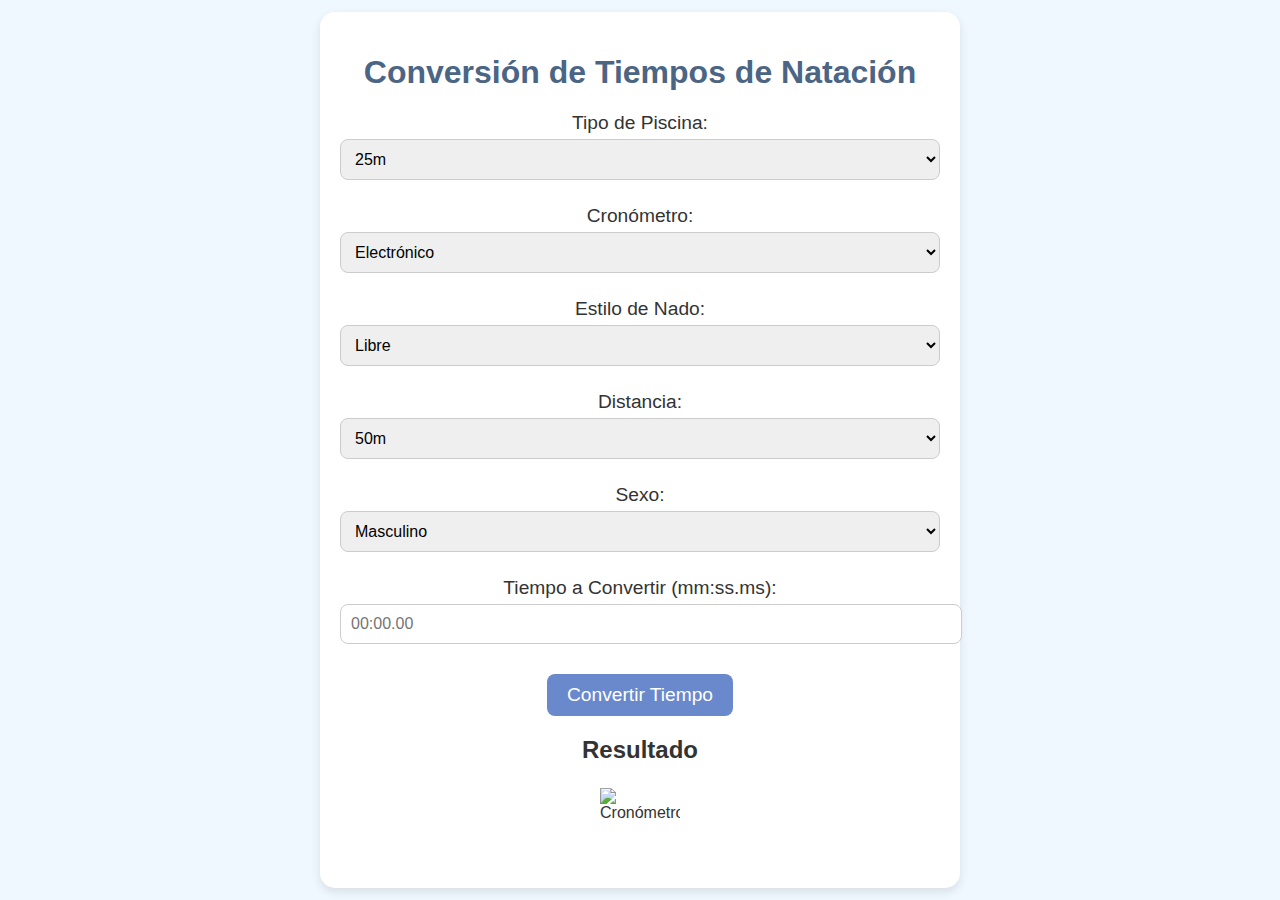
==== index.html @ d99a301a "Inicio 24/09" ====
<!DOCTYPE html>
<html lang="es">
<head>
    <meta charset="UTF-8">
    <meta name="viewport" content="width=device-width, initial-scale=1.0">
    <title>Conversor de Tiempos Natación</title>
    <link rel="stylesheet" href="styles.css">
</head>
<body>

    <div class="container">
        <h1>Conversión de Tiempos de Natación</h1>

        <!-- Selección de piscina -->
        <label for="poolType">Tipo de Piscina:</label>
        <select id="poolType">
            <option value="25to50">25m</option>
            <option value="50to25">50m</option>
        </select>

        <!-- Selección de cronómetro -->
        <label for="timerType">Cronómetro:</label>
        <select id="timerType">
            <option value="electronico">Electrónico</option>
            <option value="manual">Manual</option>
        </select>

        <!-- Selección de estilo de nado -->
        <label for="swimStyle">Estilo de Nado:</label>
        <select id="swimStyle" onchange="updateDistances()">
            <option value="libre">Libre</option>
            <option value="espalda">Espalda</option>
            <option value="braza">Braza</option>
            <option value="mariposa">Mariposa</option>
            <option value="estilos">Estilos Mixtos</option>
        </select>

        <!-- Selección de distancia -->
        <label for="distance">Distancia:</label>
        <select id="distance">
            <option value="50">50m</option>
            <option value="100">100m</option>
            <option value="200">200m</option>
            <option value="400">400m</option>
            <option value="800">800m</option>
            <option value="1500">1500m</option>
        </select>

        <!-- Selección de sexo -->
        <label for="gender">Sexo:</label>
        <select id="gender">
            <option value="masculino">Masculino</option>
            <option value="femenino">Femenino</option>
        </select>

        <!-- Campo de tiempo a convertir -->
        <label for="inputTime">Tiempo a Convertir (mm:ss.ms):</label>
        <input type="text" id="inputTime" placeholder="00:00.00">

        <!-- Botón de conversión -->
        <button onclick="convertTime()">Convertir Tiempo</button>

        <!-- Resultado -->
        <h2>Resultado</h2>
        <p id="result"></p>

        <!-- Imagen decorativa -->
        <div class="img-container">
            <img src="https://img.icons8.com/doodle/48/000000/stopwatch.png" alt="Cronómetro">
        </div>
    </div>

    <script src="script.js"></script>
    <script type="module">
        // Import the functions you need from the SDKs you need
        import { initializeApp } from "https://www.gstatic.com/firebasejs/10.13.2/firebase-app.js";
        import { getAnalytics } from "https://www.gstatic.com/firebasejs/10.13.2/firebase-analytics.js";
        // TODO: Add SDKs for Firebase products that you want to use
        // https://firebase.google.com/docs/web/setup#available-libraries
      
        // Your web app's Firebase configuration
        // For Firebase JS SDK v7.20.0 and later, measurementId is optional
        const firebaseConfig = {
          apiKey: "AIzaSyC96WmzaCuKKCRHSqmA12LIUdlZ4lB623M",
          authDomain: "conversionmarcasnatacion.firebaseapp.com",
          projectId: "conversionmarcasnatacion",
          storageBucket: "conversionmarcasnatacion.appspot.com",
          messagingSenderId: "835625527653",
          appId: "1:835625527653:web:fd407077465dd993d5198c",
          measurementId: "G-RDVTGTCDTC"
        };
      
        // Initialize Firebase
        const app = initializeApp(firebaseConfig);
        const analytics = getAnalytics(app);
      </script>
</body>
</html>
---- styles.css ----
body {
    font-family: 'Arial', sans-serif;
    background-color: #f0f8ff;
    color: #333;
    display: flex;
    justify-content: center;
    align-items: center;
    height: 100vh;
    margin: 0;
}

.container {
    background-color: #ffffff;
    border-radius: 15px;
    padding: 20px;
    box-shadow: 0px 4px 10px rgba(0, 0, 0, 0.1);
    width: 80%;
    max-width: 600px;
    text-align: center;
}

h1 {
    font-family: 'Roboto', sans-serif;
    color: #4b6584;
}

label {
    display: block;
    margin-top: 10px;
    font-size: 1.2em;
}

select, input {
    width: 100%;
    padding: 10px;
    margin-top: 5px;
    margin-bottom: 15px;
    border-radius: 8px;
    border: 1px solid #ccc;
    font-size: 1em;
}

button {
    background-color: #6a89cc;
    color: #fff;
    padding: 10px 20px;
    border: none;
    border-radius: 8px;
    font-size: 1.2em;
    cursor: pointer;
    margin-top: 15px;
    transition: background-color 0.3s;
}

button:hover {
    background-color: #4a69bd;
}

#result {
    margin-top: 20px;
    font-size: 1.5em;
    color: #38ada9;
}

.img-container {
    display: flex;
    justify-content: center;
    margin-top: 20px;
}

.img-container img {
    width: 80px;
    height: 80px;
}
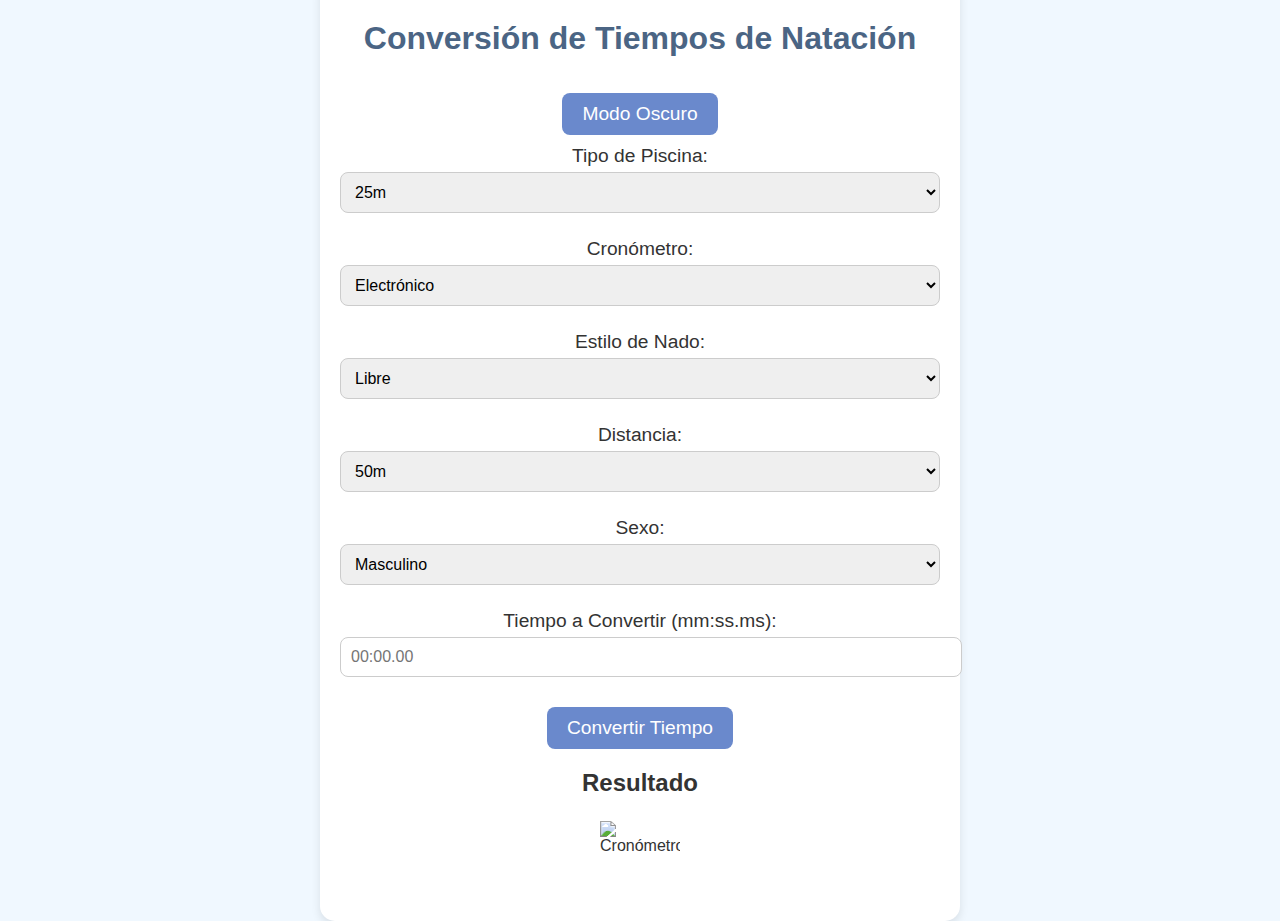
==== commit 6a06fde5: "Update index.html" ====
--- a/index.html
+++ b/index.html
@@ -11,6 +11,10 @@
     <div class="container">
         <h1>Conversión de Tiempos de Natación</h1>
 
+        <div id="modeToggle">
+            <button id="toggleMode">Modo Oscuro</button>
+        </div
+            
         <!-- Selección de piscina -->
         <label for="poolType">Tipo de Piscina:</label>
         <select id="poolType">
@@ -71,28 +75,5 @@
     </div>
 
     <script src="script.js"></script>
-    <script type="module">
-        // Import the functions you need from the SDKs you need
-        import { initializeApp } from "https://www.gstatic.com/firebasejs/10.13.2/firebase-app.js";
-        import { getAnalytics } from "https://www.gstatic.com/firebasejs/10.13.2/firebase-analytics.js";
-        // TODO: Add SDKs for Firebase products that you want to use
-        // https://firebase.google.com/docs/web/setup#available-libraries
-      
-        // Your web app's Firebase configuration
-        // For Firebase JS SDK v7.20.0 and later, measurementId is optional
-        const firebaseConfig = {
-          apiKey: "AIzaSyC96WmzaCuKKCRHSqmA12LIUdlZ4lB623M",
-          authDomain: "conversionmarcasnatacion.firebaseapp.com",
-          projectId: "conversionmarcasnatacion",
-          storageBucket: "conversionmarcasnatacion.appspot.com",
-          messagingSenderId: "835625527653",
-          appId: "1:835625527653:web:fd407077465dd993d5198c",
-          measurementId: "G-RDVTGTCDTC"
-        };
-      
-        // Initialize Firebase
-        const app = initializeApp(firebaseConfig);
-        const analytics = getAnalytics(app);
-      </script>
 </body>
 </html>
--- a/styles.css
+++ b/styles.css
@@ -72,3 +72,16 @@
     width: 80px;
     height: 80px;
 }
+/* Estilo modo oscuro */
+body.dark-mode {
+    background-color: #333;
+    color: #fff;
+}
+
+body.dark-mode button {
+    background-color: #666;
+}
+
+body.dark-mode table thead {
+    background-color: #444;
+}
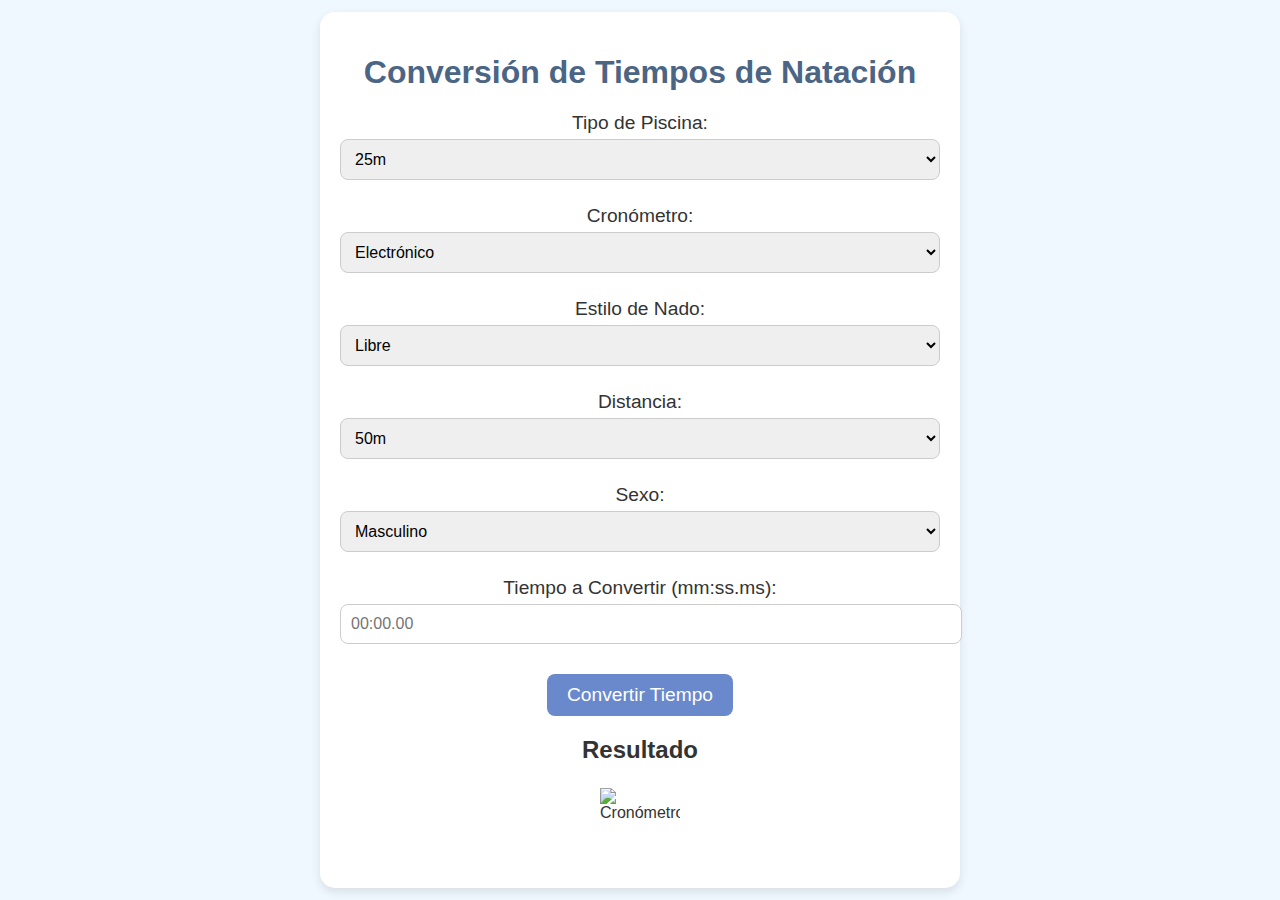
==== commit 7e3dee09: "Update index.html" ====
--- a/index.html
+++ b/index.html
@@ -10,10 +10,6 @@
 
     <div class="container">
         <h1>Conversión de Tiempos de Natación</h1>
-
-        <div id="modeToggle">
-            <button id="toggleMode">Modo Oscuro</button>
-        </div
             
         <!-- Selección de piscina -->
         <label for="poolType">Tipo de Piscina:</label>
--- a/styles.css
+++ b/styles.css
@@ -72,16 +72,4 @@
     width: 80px;
     height: 80px;
 }
-/* Estilo modo oscuro */
-body.dark-mode {
-    background-color: #333;
-    color: #fff;
-}
 
-body.dark-mode button {
-    background-color: #666;
-}
-
-body.dark-mode table thead {
-    background-color: #444;
-}
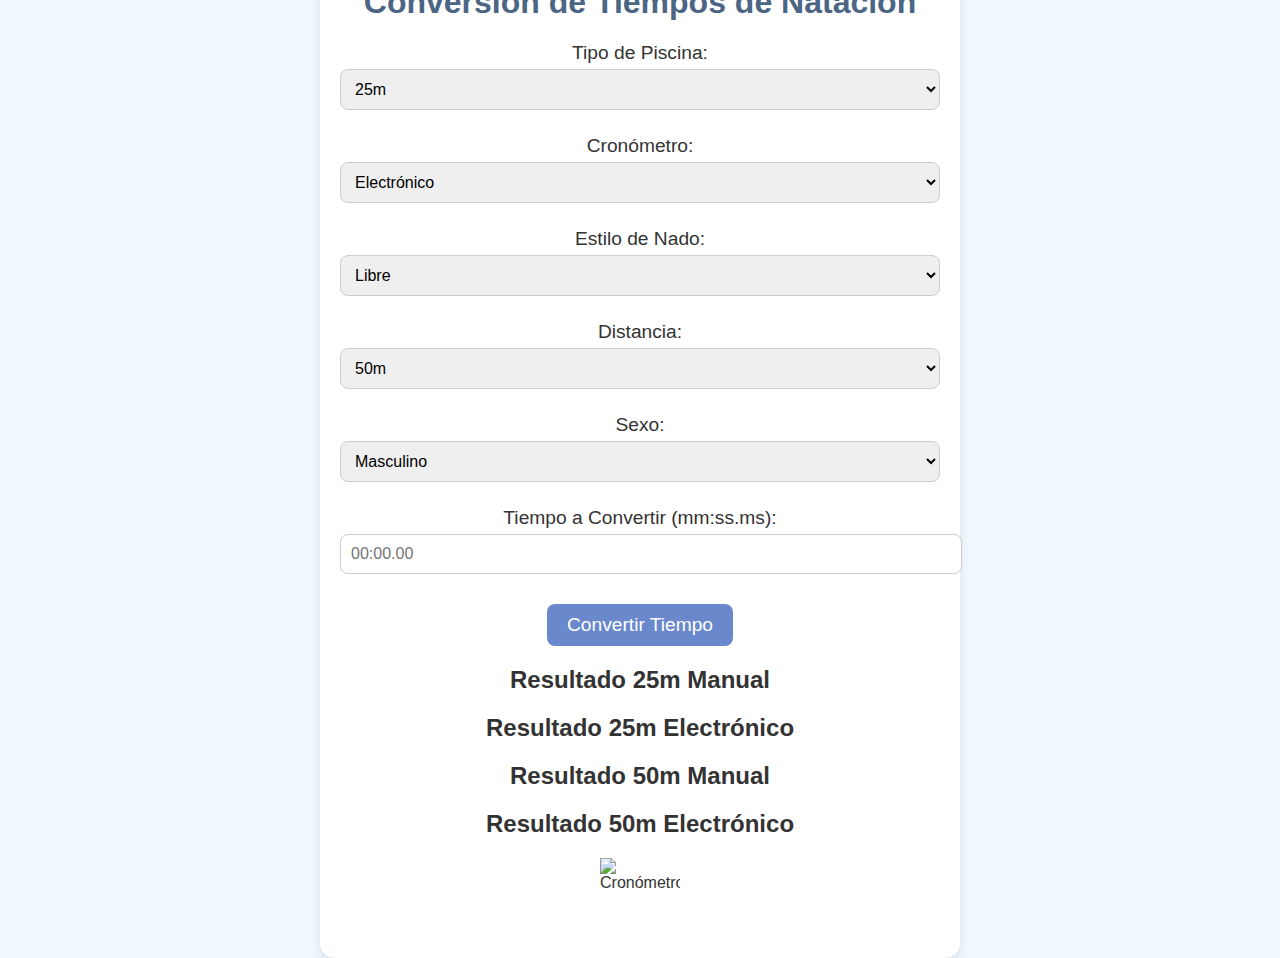
==== commit e4cf9c64: "Add files via upload" ====
--- a/index.html
+++ b/index.html
@@ -14,8 +14,8 @@
         <!-- Selección de piscina -->
         <label for="poolType">Tipo de Piscina:</label>
         <select id="poolType">
-            <option value="25to50">25m</option>
-            <option value="50to25">50m</option>
+            <option value="25">25m</option>
+            <option value="50">50m</option>
         </select>
 
         <!-- Selección de cronómetro -->
@@ -61,15 +61,21 @@
         <button onclick="convertTime()">Convertir Tiempo</button>
 
         <!-- Resultado -->
-        <h2>Resultado</h2>
-        <p id="result"></p>
+        <h2>Resultado 25m Manual</h2>
+        <p id="result25mM"></p>
+        <h2>Resultado 25m Electrónico</h2>
+        <p id="result25mE"></p>
+        <h2>Resultado 50m Manual</h2>
+        <p id="result50mM"></p>
+        <h2>Resultado 50m Electrónico</h2>
+        <p id="result50mE"></p>
 
         <!-- Imagen decorativa -->
         <div class="img-container">
-            <img src="https://img.icons8.com/doodle/48/000000/stopwatch.png" alt="Cronómetro">
+            <img src="https://external-content.duckduckgo.com/iu/?u=https%3A%2F%2Fstatic.vecteezy.com%2Fsystem%2Fresources%2Fpreviews%2F012%2F067%2F332%2Foriginal%2Fhand-holding-a-stopwatch-timer-png.png&f=1&nofb=1&ipt=7758875f0ffcc88b4a6c2125ff67a16fa8b0df53170240958443e3a2e12e2aff&ipo=images" alt="Cronómetro">
         </div>
     </div>
 
     <script src="script.js"></script>
 </body>
-</html>
+</html>--- a/styles.css
+++ b/styles.css
@@ -72,4 +72,3 @@
     width: 80px;
     height: 80px;
 }
-
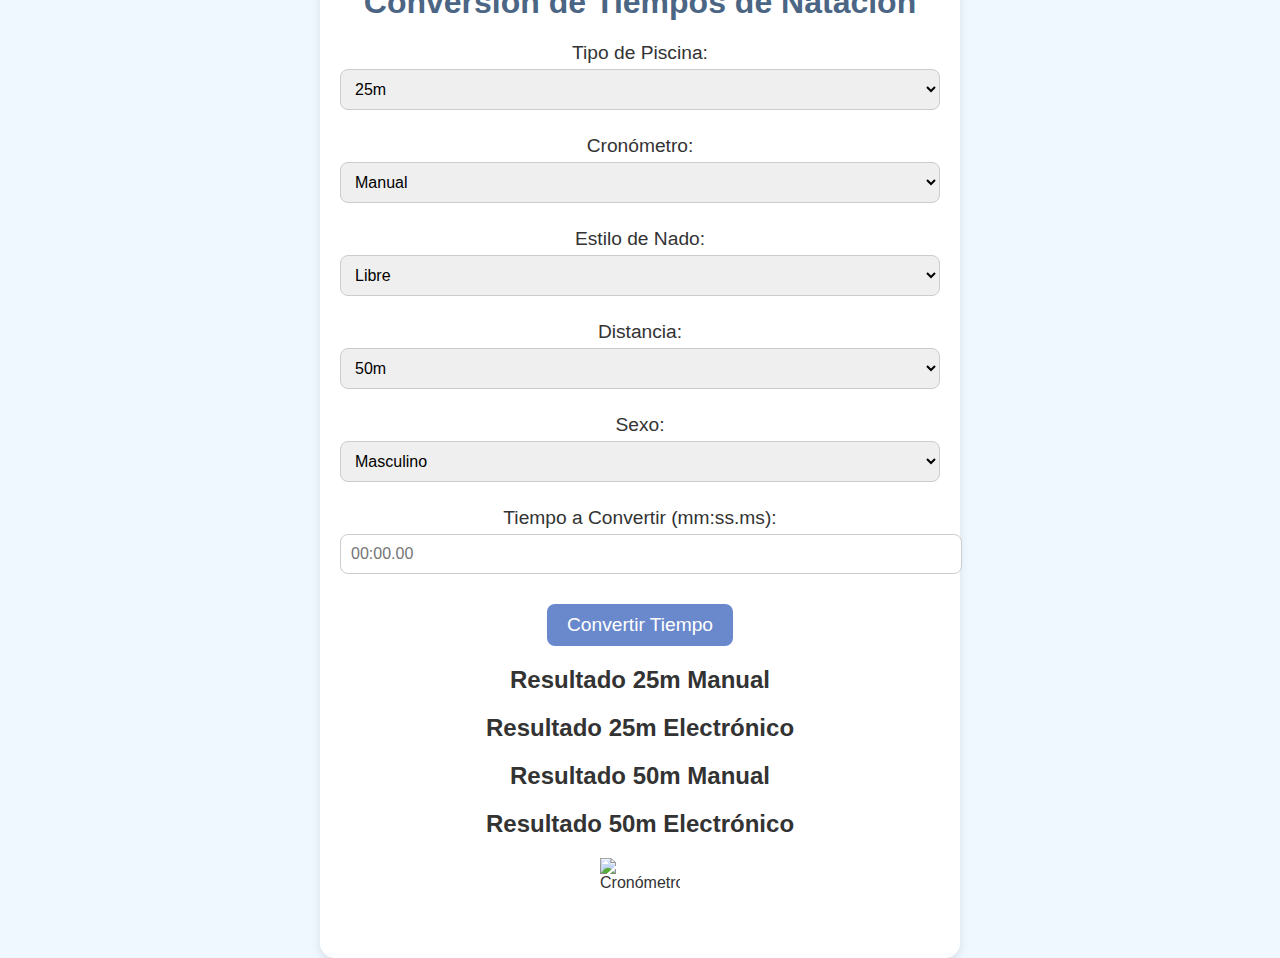
==== commit 1e2d7eba: "Add files via upload" ====
--- a/index.html
+++ b/index.html
@@ -21,8 +21,8 @@
         <!-- Selección de cronómetro -->
         <label for="timerType">Cronómetro:</label>
         <select id="timerType">
+            <option value="manual">Manual</option>
             <option value="electronico">Electrónico</option>
-            <option value="manual">Manual</option>
         </select>
 
         <!-- Selección de estilo de nado -->
